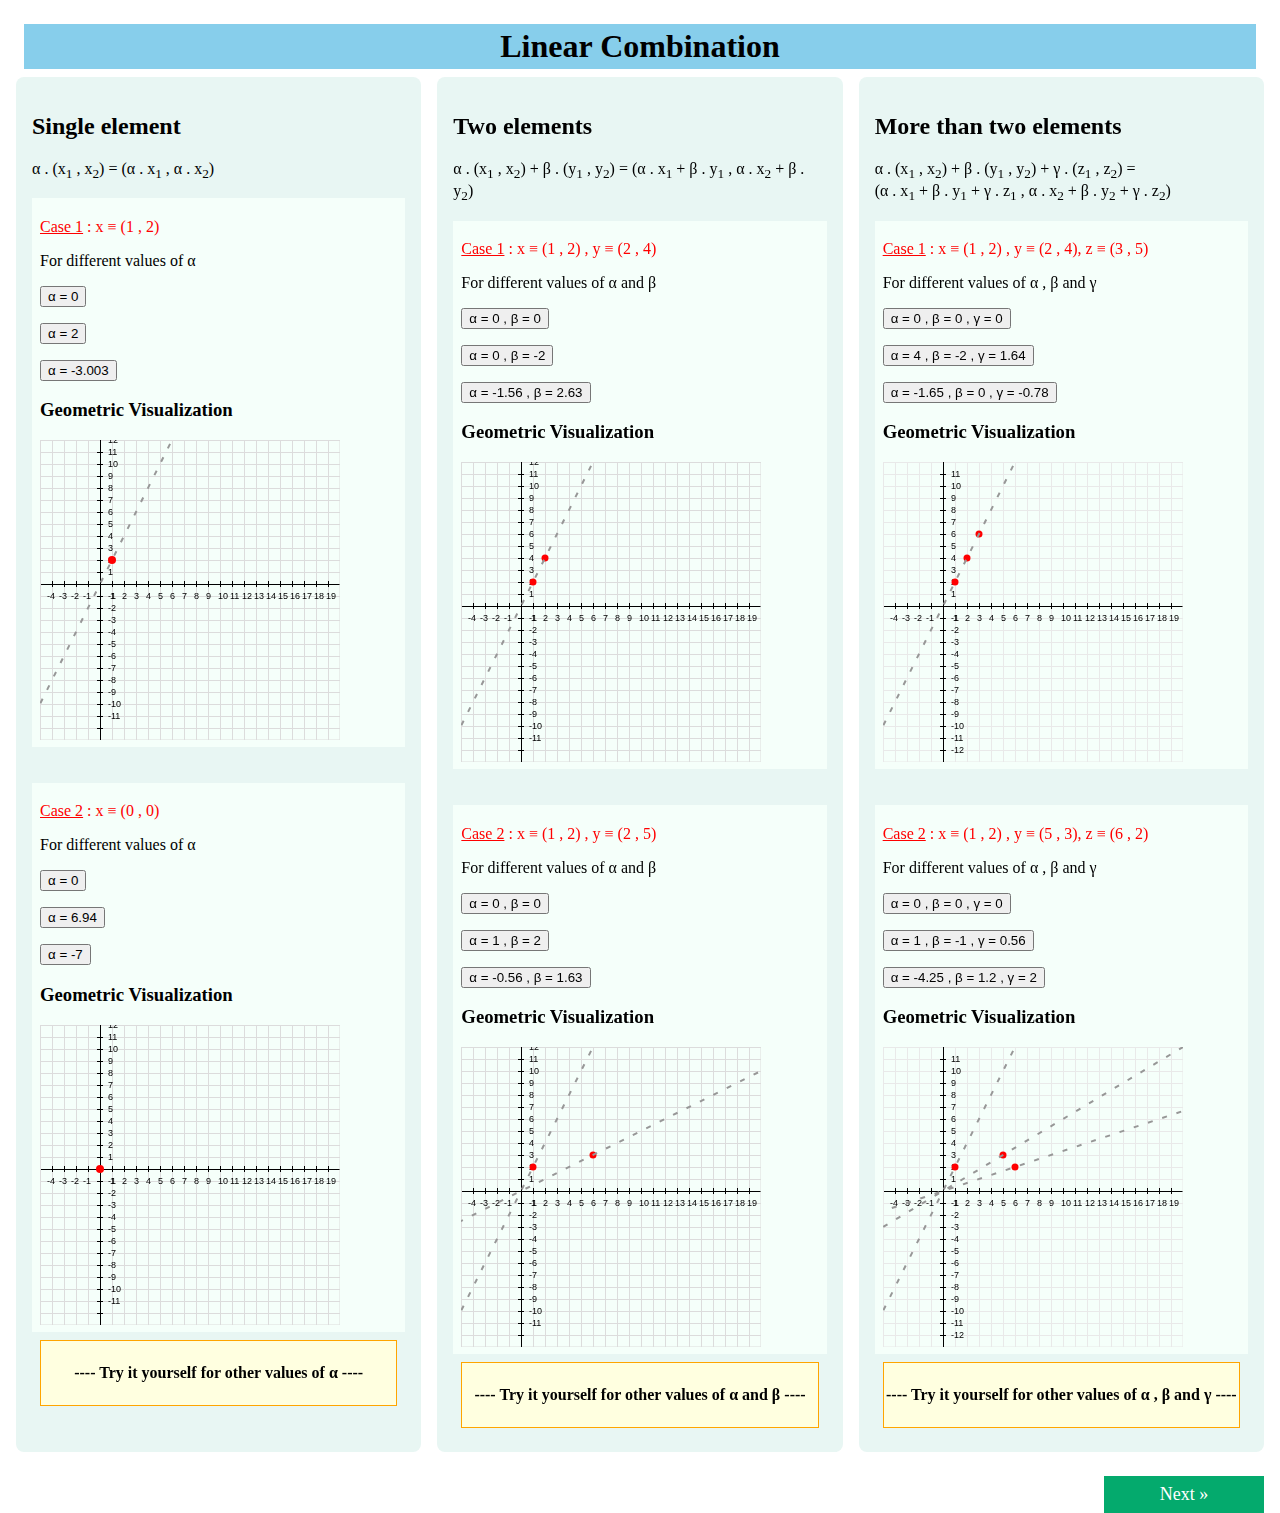
==== experiment/simulation/index.html @ bb5a6c42 "Add files via upload" ====
<!DOCTYPE html>
<html lang="en">
<head>
    <meta charset="utf-8" />
    <meta name="viewport" content="width=device-width" />
    <link rel="stylesheet" type="text/css" href="css/lc.css">
</head>
<style>
.next{
    background-color: #04AA6D;
    color: white;
    font-size: 18px;
    margin-top: 0.5rem;
    align-content: center;
    text-align: center;
    padding: 8px 16px;
    text-decoration: none;
    width:8rem;
    float:right;
}
.next:hover {
  background-color: #ada;
  color: black;
}
</style>
<body>
	<h2 class="pagehead">Linear Combination</h2>
    
	<div class="container">
    <div class="column">
    	
    	<h2>Single element</h2>
  		
  		<p>&alpha; . (x<sub>1</sub> , x<sub>2</sub>) = (&alpha; . x<sub>1</sub> , &alpha; . x<sub>2</sub>)</p>
        <div class="case">
        <p style="color:red;"><u>Case 1</u> : x &equiv; (1 , 2)</p>
        <p>For different values of &alpha;</p>
  		<input type="submit" value="&alpha; = 0" onclick="alphazero();"><br>
  		<p id='alphazero' style="color:blue;"></p>
  		
  		<input type="submit" value="&alpha; = 2" onclick="alphaptwo();"><br>
  		<p id='alphaptwo' style="color:darkviolet;"></p>
  		
  		<input type="submit" value="&alpha; = -3.003" onclick="alphaneg();"><br>
  		<p id='alphaneg' style="color:darkorange;"></p>
  		
  		
  		<h3>Geometric Visualization</h3>
    	<canvas id="my-canvas" width="300" height="300"></canvas><br>

        </div>
        <br><br>
        <div class="case">
        <p style="color:red;"><u>Case 2</u> : x &equiv; (0 , 0)</p>
        <p>For different values of &alpha;</p>
        <input type="submit" value="&alpha; = 0" onclick="azero();"><br>
        <p id='azero' style="color:blue;"></p>
        
        <input type="submit" value="&alpha; = 6.94" onclick="apos();"><br>
        <p id='apos' style="color:darkorange;"></p>
        
        <input type="submit" value="&alpha; = -7" onclick="aneg();"><br>
        <p id='aneg' style="color:darkviolet;"></p>
        
        
        <h3>Geometric Visualization</h3>
        <canvas id="mycanvas" width="300" height="300"></canvas><br>
        
        </div>
        <div class="alphavaluesnote">
            <H4 style="text-align: center;">---- Try it yourself for other values of &alpha; ----</H4>
        </div>

    </div>
    <div class="column">
    	<h2>Two elements</h2>
    	
    	<p>&alpha; . (x<sub>1</sub> , x<sub>2</sub>) + &beta; . (y<sub>1</sub> , y<sub>2</sub>) = (&alpha; . x<sub>1</sub> + &beta; . y<sub>1</sub>  ,  &alpha; . x<sub>2</sub> + &beta; . y<sub>2</sub>)</p>

        <div class="case">
        <p style="color:red;"><u>Case 1</u> : x &equiv; (1 , 2) , y &equiv; (2 , 4)</p>
        <p>For different values of &alpha; and &beta;</p>
    	<input type="submit" value="&alpha; = 0 , &beta; = 0" onclick="azerobzero();"><br>
    	<p id='azerobzero' style="color:blue;"></p>
    	
  		<input type="submit" value="&alpha; = 0 , &beta; = -2" onclick="azerobnum();"><br>
  		<p id='azerobnum' style="color:brown;"></p>
  		
  		<input type="submit" value="&alpha; = -1.56 , &beta; = 2.63" onclick="anumbnum();">
  		<p id='anumbnum' style="color:darkviolet;"></p>
    	
    	<h3>Geometric Visualization</h3>
    	<canvas id="canvas" width="300" height="300"></canvas><br>
        </div><br><br>

        <div class="case">
        <p style="color:red;"><u>Case 2</u> : x &equiv; (1 , 2) , y &equiv; (2 , 5)</p>
        <p>For different values of &alpha; and &beta;</p>
        <input type="submit" value="&alpha; = 0 , &beta; = 0" onclick="abzero();"><br>
        <p id='abzero' style="color:blue;"></p>
        
        <input type="submit" value="&alpha; = 1 , &beta; = 2" onclick="abpos();"><br>
        <p id='abpos' style="color:brown;"></p>
        
        <input type="submit" value="&alpha; = -0.56 , &beta; = 1.63" onclick="abneg();">
        <p id='abneg' style="color:darkviolet;"></p>
        
        <h3>Geometric Visualization</h3>
        <canvas id="abcanvas" width="300" height="300"></canvas><br>
        
        </div>
    	<div class="alphavaluesnote">
            <H4 style="text-align: center;">---- Try it yourself for other values of &alpha; and &beta; ----</H4>
        </div>
    </div>
    <div class="column">
    	<h2>More than two elements</h2>

        <p>&alpha; . (x<sub>1</sub> , x<sub>2</sub>) + &beta; . (y<sub>1</sub> , y<sub>2</sub>) + &gamma; . (z<sub>1</sub> , z<sub>2</sub>) = <br>(&alpha; . x<sub>1</sub> + &beta; . y<sub>1</sub> + &gamma; . z<sub>1</sub>  ,  &alpha; . x<sub>2</sub> + &beta; . y<sub>2</sub> + &gamma; . z<sub>2</sub>)</p>
        

        <div class="case">
        <p style="color:red;"><u>Case 1</u> : x &equiv; (1 , 2) , y &equiv; (2 , 4), z &equiv; (3 , 5)</p>
        <p>For different values of &alpha; , &beta; and &gamma;</p>
        <input type="submit" value="&alpha; = 0 , &beta; = 0 , &gamma; = 0" onclick="abgzero();"><br>
        <p id='abgzero' style="color:blue;"></p>
        
        <input type="submit" value="&alpha; = 4 , &beta; = -2 , &gamma; = 1.64" onclick="abgpos();"><br>
        <p id='abgpos' style="color:brown;"></p>
        
        <input type="submit" value="&alpha; = -1.65 , &beta; = 0 , &gamma; = -0.78" onclick="abgneg();">
        <p id='abgneg' style="color:darkviolet;"></p>
        
        <h3>Geometric Visualization</h3>
        <canvas id="mecanvas" width="300" height="300"></canvas><br>
        
        </div><br><br>
        <div class="case">
        <p style="color:red;"><u>Case 2</u> : x &equiv; (1 , 2) , y &equiv; (5 , 3), z &equiv; (6 , 2)</p>
        <p>For different values of &alpha; , &beta; and &gamma;</p>
        <input type="submit" value="&alpha; = 0 , &beta; = 0 , &gamma; = 0" onclick="abgzero2();"><br>
        <p id='abgzero2' style="color:blue;"></p>
        
        <input type="submit" value="&alpha; = 1 , &beta; = -1 , &gamma; = 0.56" onclick="abgpos2();"><br>
        <p id='abgpos2' style="color:brown;"></p>
        
        <input type="submit" value="&alpha; = -4.25 , &beta; = 1.2 , &gamma; = 2" onclick="abgneg2();">
        <p id='abgneg2' style="color:darkviolet;"></p>
        
        <h3>Geometric Visualization</h3>
        <canvas id="abgcanvas" width="300" height="300"></canvas><br>
        
        </div>
        <div class="alphavaluesnote">
            <H4 style="text-align: center;">---- Try it yourself for other values of &alpha; , &beta; and &gamma; ----</H4>
        </div>

    </div>
</div>
<p style="float:center; align-content:right;">
    <a href="./span.html" class="next" >Next &raquo;</a>
</p><br>
</body>

<script src="js/lc.js"></script>

</html>
---- experiment/simulation/css/lc.css ----
body {
  margin: 0;
  padding: 1rem;
}

.container {
  display: grid;
  grid-template-columns: 1fr 1fr 1fr;
  gap: 1rem;
}

.column {
  padding: 1rem;
  border-radius: 8px;
  background-color: rgb(232,246,243);
}

@media (max-width: 1024px) {
  .container {
    grid-template-columns: 1fr;
  }
}

.insidecontainer {
  display: grid;
  grid-template-columns: 1fr 1fr 1fr;
  gap: 1rem;
}

.insidecolumn {
  padding: 1rem;
  border-radius: 8px;
  background-color: rgb(232,246,243);
}

@media (max-width: 1024px) {
  .insidecontainer {
    grid-template-columns: 1fr;
  }
}

.pagehead{
	display: block;
	text-align: center;
	border: 1px solid #87ceeb;;
	background-color: #87ceeb;
	padding: 0.2rem 0.2rem 0.2rem 0.2rem;
	float:center;
	margin: 0.5rem;
	font-size: 32px;
}

.alphavaluesnote{
	display: block;
	text-align: center;
	border: 1px solid orange;
	background-color: lightyellow;
	padding: 0.1rem 0.1rem 0.1rem 0.1rem;
	float:center;
	margin: 0.5rem;
}

.ques1{
	border-radius: 25px;
	background-color: orange;
	border: 2px solid red;
	padding: .2rem;
	display: block;
	margin:0.5rem 0.5rem 0.5rem 0.5rem;
	float: center;
}

.yesnobtn{
    background-color:mediumturquoise;
    align-items: center;
    align-content: center;
    text-align: center;
    font-style:bold italic;
    font-size: 14px;
    color:black;
    border:.5px solid black;
}
.yesnobtn:hover{
    background-color: darkcyan;
    color:white;
}
.case{
    background-color: mintcream;
    padding: 0.2rem 0.2rem 0.2rem 0.5rem;
}
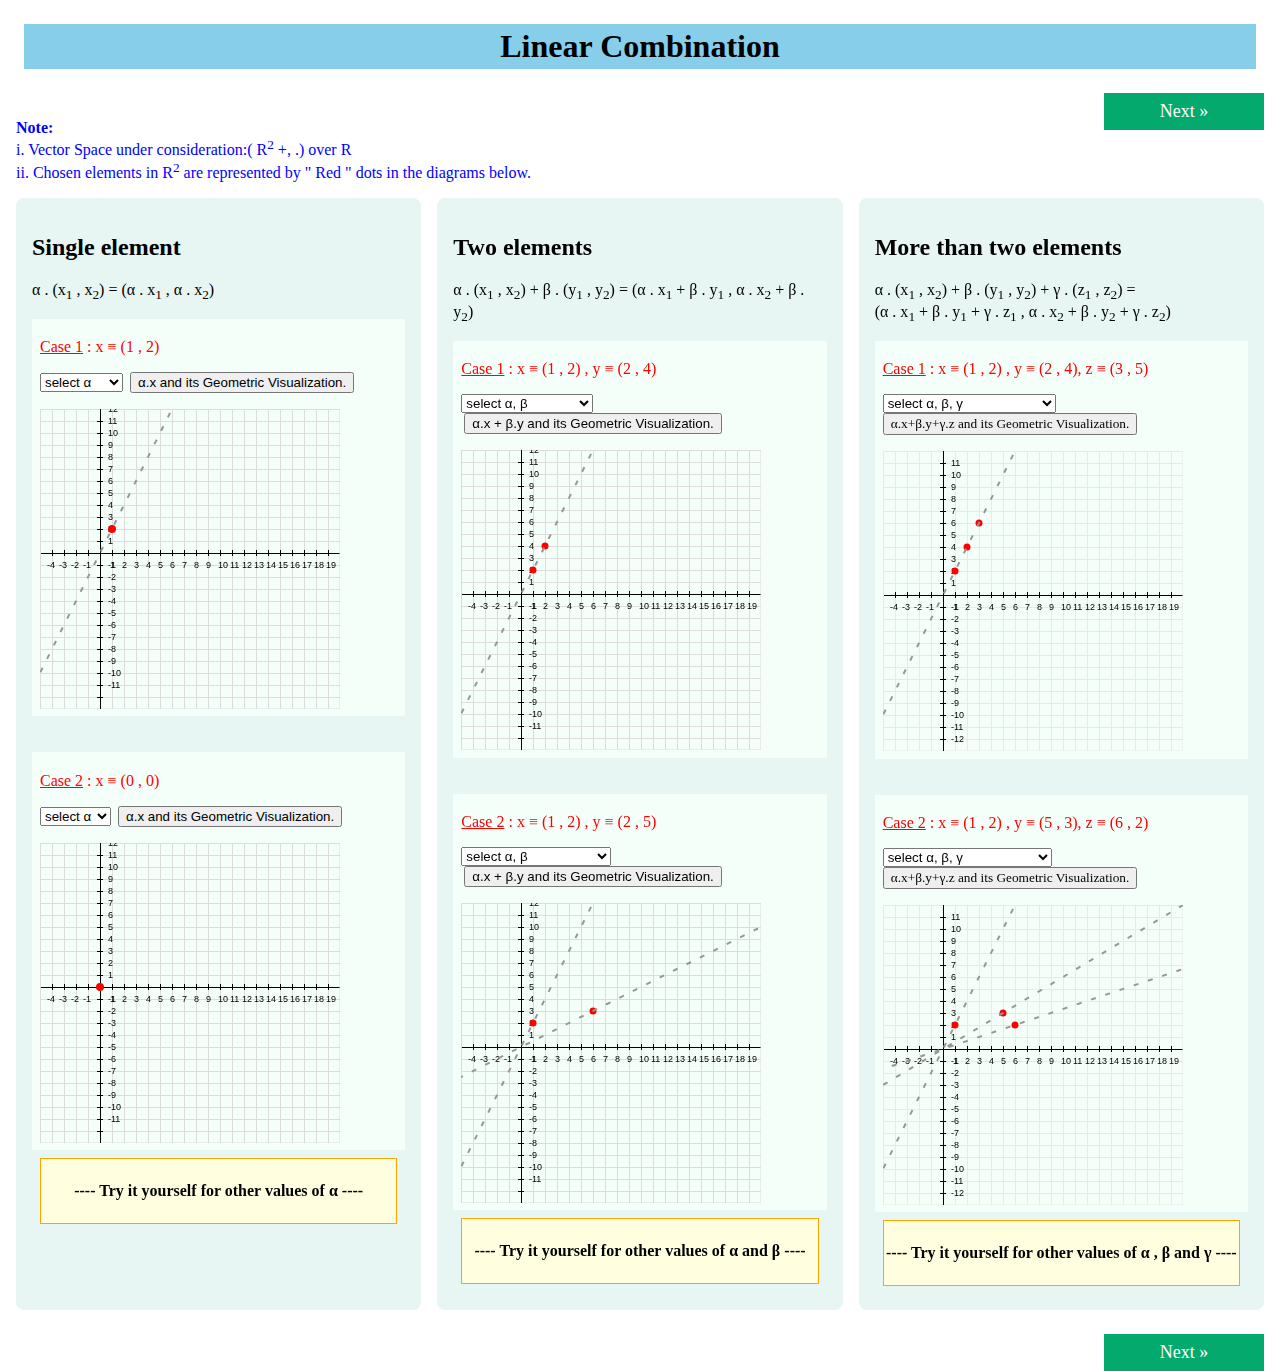
==== commit fc142a53: "Update index.html" ====
--- a/experiment/simulation/index.html
+++ b/experiment/simulation/index.html
@@ -22,19 +22,43 @@
   background-color: #ada;
   color: black;
 }
+
+
 </style>
 <body>
 	<h2 class="pagehead">Linear Combination</h2>
+    <p style="float:center; align-content:right;">
+        <a href="./span.html" class="next" >Next &raquo;</a>
+    </p><br>
+    <p id='note' style="font-size: 1rem; color:blue;"><b>Note:</b><br> i.  Vector Space under consideration:( R<sup>2</sup> +, .) over R <br> ii. Chosen elements in R<sup>2</sup> are represented by " Red " dots in the diagrams below. </p>
+	<div class="container">
+       
+    <div class="column">
+    	
+    	<h2>Single element</h2>
+  		
+  		<p>&alpha; . (x<sub>1</sub> , x<sub>2</sub>) = (&alpha; . x<sub>1</sub> , &alpha; . x<sub>2</sub>)</p>
+        <div class="case">
+        <p style="color:red;"><u>Case 1</u> : x &equiv; (1 , 2)</p>
+
+        <form onsubmit="handleSubmit(event)">
+            <label for="alphavalues">
+                <div class="inline-elements">
+                <select name="alphavalues" id="alphavalues">
+                    <option value="null">select &alpha;</option>
+                    <option value="0">&alpha; = 0</option>
+                    <option value="2">&alpha; = 2</option>
+                    <option value="-3.003">&alpha; = -3.003</option>
+                </select> <input type="submit" value="&alpha;.x and its Geometric Visualization." style="margin-left:3px ;">
+                    
+                    <p id=""></p>
+                </div>
+                <p id="res"></p>
+            </label>
+        </form>
     
-	<div class="container">
-    <div class="column">
-    	
-    	<h2>Single element</h2>
-  		
-  		<p>&alpha; . (x<sub>1</sub> , x<sub>2</sub>) = (&alpha; . x<sub>1</sub> , &alpha; . x<sub>2</sub>)</p>
-        <div class="case">
-        <p style="color:red;"><u>Case 1</u> : x &equiv; (1 , 2)</p>
-        <p>For different values of &alpha;</p>
+          
+        <!-- <h3>Geometric Visualization of chosen &alpha; and x</h3>
   		<input type="submit" value="&alpha; = 0" onclick="alphazero();"><br>
   		<p id='alphazero' style="color:blue;"></p>
   		
@@ -42,17 +66,35 @@
   		<p id='alphaptwo' style="color:darkviolet;"></p>
   		
   		<input type="submit" value="&alpha; = -3.003" onclick="alphaneg();"><br>
-  		<p id='alphaneg' style="color:darkorange;"></p>
-  		
-  		
-  		<h3>Geometric Visualization</h3>
+  		<p id='alphaneg' style="color:darkorange;"></p> -->
+  		
+  		
+  		
     	<canvas id="my-canvas" width="300" height="300"></canvas><br>
 
         </div>
         <br><br>
         <div class="case">
         <p style="color:red;"><u>Case 2</u> : x &equiv; (0 , 0)</p>
-        <p>For different values of &alpha;</p>
+
+        <form onsubmit="handleSubmit2(event)">
+            <label for="alphavalues">
+                
+                <div class="inline-elements">
+                <select name="alphavalues" id="alphavalues2">
+                    <option value="null">select &alpha;</option>
+                    <option value="0">&alpha; = 0</option>
+                    <option value="6.94">&alpha; = 6.94</option>
+                    <option value="-7">&alpha; = -7</option>
+                </select> <input type="submit" value="&alpha;.x and its Geometric Visualization." style="margin-left:3px ;">
+             
+                <p id="res2"></p>
+            </div>
+            
+        </label>
+        </form>
+         
+        <!-- <h3>Geometric Visualization of chosen &alpha; and x</h3>
         <input type="submit" value="&alpha; = 0" onclick="azero();"><br>
         <p id='azero' style="color:blue;"></p>
         
@@ -60,10 +102,9 @@
         <p id='apos' style="color:darkorange;"></p>
         
         <input type="submit" value="&alpha; = -7" onclick="aneg();"><br>
-        <p id='aneg' style="color:darkviolet;"></p>
-        
-        
-        <h3>Geometric Visualization</h3>
+        <p id='aneg' style="color:darkviolet;"></p> -->
+        
+        
         <canvas id="mycanvas" width="300" height="300"></canvas><br>
         
         </div>
@@ -79,7 +120,25 @@
 
         <div class="case">
         <p style="color:red;"><u>Case 1</u> : x &equiv; (1 , 2) , y &equiv; (2 , 4)</p>
-        <p>For different values of &alpha; and &beta;</p>
+
+        <form onsubmit="handleSubmit3(event)">
+                <label for="alphavalues" >
+                    <div class="inline-elements">
+                <select name="alphavalues" id="alphavalues3">
+                    <option value="null">select &alpha;,  &beta;</option>
+                    <option value="0">&alpha; = 0, &beta; = 0</option>
+                    <option value="1">&alpha; = 0, &beta; = -2</option>
+                    <option value="2">&alpha; = -1.56, &beta; = 2.63</option>
+                </select> <input type="submit" value="&alpha;.x + &beta;.y and its Geometric Visualization." style="margin-left:3px ;">
+              
+                    <p id="res3"></p>
+                </div>
+                
+            </label>
+        </form>
+      
+
+        <!-- <h3>Geometric Visualization of chosen &alpha;, &beta; and x</h3>
     	<input type="submit" value="&alpha; = 0 , &beta; = 0" onclick="azerobzero();"><br>
     	<p id='azerobzero' style="color:blue;"></p>
     	
@@ -89,13 +148,29 @@
   		<input type="submit" value="&alpha; = -1.56 , &beta; = 2.63" onclick="anumbnum();">
   		<p id='anumbnum' style="color:darkviolet;"></p>
     	
-    	<h3>Geometric Visualization</h3>
+    	 -->
     	<canvas id="canvas" width="300" height="300"></canvas><br>
         </div><br><br>
 
         <div class="case">
         <p style="color:red;"><u>Case 2</u> : x &equiv; (1 , 2) , y &equiv; (2 , 5)</p>
-        <p>For different values of &alpha; and &beta;</p>
+
+        <form onsubmit="handleSubmit4(event)">
+            <label for="alphavalues" >
+                <div class="inline-elements">
+            <select name="alphavalues" id="alphavalues4">
+                <option value="null">select &alpha;,  &beta;</option>
+                <option value="0">&alpha; = 0, &beta; = 0</option>
+                <option value="1">&alpha; = 52.2, &beta; = -19.6</option>
+                <option value="2">&alpha; = 36.90, &beta; = −13.84</option>
+            </select> <input type="submit" value="&alpha;.x + &beta;.y and its Geometric Visualization." style="margin-left:3px ;">
+                
+                <p id="res4"></p>
+            </div>
+         
+        </label>
+    </form>
+        <!-- <h3>Geometric Visualization of chosen &alpha;, &beta; and x</h3>
         <input type="submit" value="&alpha; = 0 , &beta; = 0" onclick="abzero();"><br>
         <p id='abzero' style="color:blue;"></p>
         
@@ -103,9 +178,8 @@
         <p id='abpos' style="color:brown;"></p>
         
         <input type="submit" value="&alpha; = -0.56 , &beta; = 1.63" onclick="abneg();">
-        <p id='abneg' style="color:darkviolet;"></p>
-        
-        <h3>Geometric Visualization</h3>
+        <p id='abneg' style="color:darkviolet;"></p> -->
+        
         <canvas id="abcanvas" width="300" height="300"></canvas><br>
         
         </div>
@@ -121,23 +195,44 @@
 
         <div class="case">
         <p style="color:red;"><u>Case 1</u> : x &equiv; (1 , 2) , y &equiv; (2 , 4), z &equiv; (3 , 5)</p>
-        <p>For different values of &alpha; , &beta; and &gamma;</p>
-        <input type="submit" value="&alpha; = 0 , &beta; = 0 , &gamma; = 0" onclick="abgzero();"><br>
-        <p id='abgzero' style="color:blue;"></p>
-        
-        <input type="submit" value="&alpha; = 4 , &beta; = -2 , &gamma; = 1.64" onclick="abgpos();"><br>
-        <p id='abgpos' style="color:brown;"></p>
-        
-        <input type="submit" value="&alpha; = -1.65 , &beta; = 0 , &gamma; = -0.78" onclick="abgneg();">
-        <p id='abgneg' style="color:darkviolet;"></p>
-        
-        <h3>Geometric Visualization</h3>
+        <form onsubmit="handleSubmit5(event)">
+            <label for="alphavalues" >
+                <div class="inline-elements">
+            <select name="alphavalues" id="alphavalues5">
+                <option value="null">select &alpha;,  &beta;, &gamma;</option>
+                <option value="0">&alpha; = 0, &beta; = 0, &gamma; = 0</option>
+                <option value="1">&alpha; = 4, &beta; = -2, &gamma; = 1.64</option>
+                <option value="2">&alpha; = -1.65, &beta; = 0, &gamma; = -0.78</option>
+            </select> <input type="submit" style="font-family: 'Times New Roman', Times, serif;" value="&alpha;.x+&beta;.y+&gamma;.z and its Geometric Visualization." style="margin-left:3px ;">
+               
+                <p id="res5"></p>
+            </div>
+        </label>
+    </form>
+        
+        
         <canvas id="mecanvas" width="300" height="300"></canvas><br>
         
         </div><br><br>
         <div class="case">
         <p style="color:red;"><u>Case 2</u> : x &equiv; (1 , 2) , y &equiv; (5 , 3), z &equiv; (6 , 2)</p>
-        <p>For different values of &alpha; , &beta; and &gamma;</p>
+
+        <form onsubmit="handleSubmit6(event)">
+            <label for="alphavalues" >
+                <div class="inline-elements">
+            <select name="alphavalues" id="alphavalues6">
+                <option value="null">select &alpha;,  &beta;, &gamma;</option>
+                <option value="0">&alpha; = 0, &beta; = 0, &gamma; = 0</option>
+                <option value="1">&alpha; = 1, &beta; = -1, &gamma; = 0.56</option>
+                <option value="2">&alpha; = -1.46, &beta; = 1.84, &gamma; = 1</option>
+            </select> <input type="submit" style="font-family: 'Times New Roman', Times, serif;" value="&alpha;.x+&beta;.y+&gamma;.z and its Geometric Visualization." style="margin-left:3px ;">
+               
+                <p id="res6"></p>
+            </div>
+         
+        </label>
+    </form>
+        <!-- <h3>Geometric Visualization of chosen &alpha;, &beta;, &gamma; and x</h3>
         <input type="submit" value="&alpha; = 0 , &beta; = 0 , &gamma; = 0" onclick="abgzero2();"><br>
         <p id='abgzero2' style="color:blue;"></p>
         
@@ -146,8 +241,8 @@
         
         <input type="submit" value="&alpha; = -4.25 , &beta; = 1.2 , &gamma; = 2" onclick="abgneg2();">
         <p id='abgneg2' style="color:darkviolet;"></p>
-        
-        <h3>Geometric Visualization</h3>
+         -->
+     
         <canvas id="abgcanvas" width="300" height="300"></canvas><br>
         
         </div>
@@ -164,4 +259,4 @@
 
 <script src="js/lc.js"></script>
 
-</html>+</html>
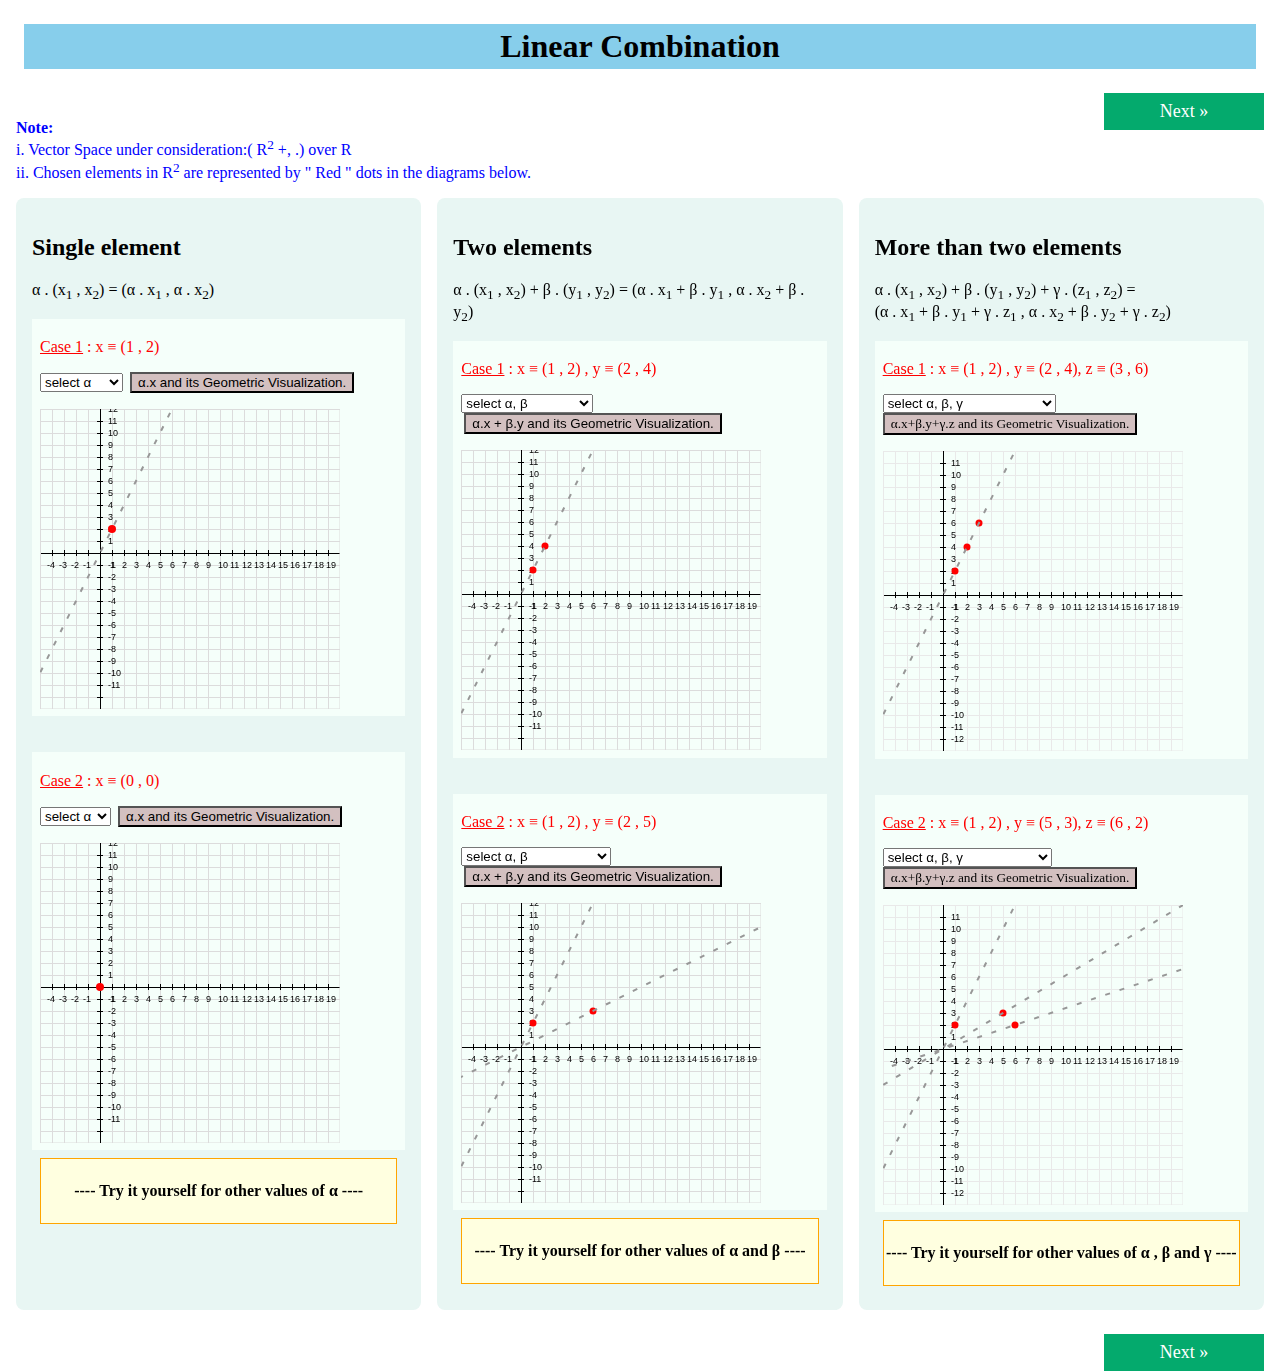
==== commit db1fe879: "update 18 Mar 25" ====
--- a/experiment/simulation/index.html
+++ b/experiment/simulation/index.html
@@ -23,6 +23,11 @@
   color: black;
 }
 
+.submitbtn{
+    background-color: rgb(211, 192, 192);
+    cursor: pointer;
+}
+
 
 </style>
 <body>
@@ -49,7 +54,7 @@
                     <option value="0">&alpha; = 0</option>
                     <option value="2">&alpha; = 2</option>
                     <option value="-3.003">&alpha; = -3.003</option>
-                </select> <input type="submit" value="&alpha;.x and its Geometric Visualization." style="margin-left:3px ;">
+                </select> <input class="submitbtn" type="submit" value="&alpha;.x and its Geometric Visualization." style="margin-left:3px ;">
                     
                     <p id=""></p>
                 </div>
@@ -86,7 +91,7 @@
                     <option value="0">&alpha; = 0</option>
                     <option value="6.94">&alpha; = 6.94</option>
                     <option value="-7">&alpha; = -7</option>
-                </select> <input type="submit" value="&alpha;.x and its Geometric Visualization." style="margin-left:3px ;">
+                </select> <input class="submitbtn" type="submit" value="&alpha;.x and its Geometric Visualization." style="margin-left:3px ;">
              
                 <p id="res2"></p>
             </div>
@@ -129,7 +134,7 @@
                     <option value="0">&alpha; = 0, &beta; = 0</option>
                     <option value="1">&alpha; = 0, &beta; = -2</option>
                     <option value="2">&alpha; = -1.56, &beta; = 2.63</option>
-                </select> <input type="submit" value="&alpha;.x + &beta;.y and its Geometric Visualization." style="margin-left:3px ;">
+                </select> <input class="submitbtn" type="submit" value="&alpha;.x + &beta;.y and its Geometric Visualization." style="margin-left:3px ;">
               
                     <p id="res3"></p>
                 </div>
@@ -163,7 +168,7 @@
                 <option value="0">&alpha; = 0, &beta; = 0</option>
                 <option value="1">&alpha; = 52.2, &beta; = -19.6</option>
                 <option value="2">&alpha; = 36.90, &beta; = −13.84</option>
-            </select> <input type="submit" value="&alpha;.x + &beta;.y and its Geometric Visualization." style="margin-left:3px ;">
+            </select> <input class="submitbtn" type="submit" value="&alpha;.x + &beta;.y and its Geometric Visualization." style="margin-left:3px ;">
                 
                 <p id="res4"></p>
             </div>
@@ -194,7 +199,7 @@
         
 
         <div class="case">
-        <p style="color:red;"><u>Case 1</u> : x &equiv; (1 , 2) , y &equiv; (2 , 4), z &equiv; (3 , 5)</p>
+        <p style="color:red;"><u>Case 1</u> : x &equiv; (1 , 2) , y &equiv; (2 , 4), z &equiv; (3 , 6)</p>
         <form onsubmit="handleSubmit5(event)">
             <label for="alphavalues" >
                 <div class="inline-elements">
@@ -203,7 +208,7 @@
                 <option value="0">&alpha; = 0, &beta; = 0, &gamma; = 0</option>
                 <option value="1">&alpha; = 4, &beta; = -2, &gamma; = 1.64</option>
                 <option value="2">&alpha; = -1.65, &beta; = 0, &gamma; = -0.78</option>
-            </select> <input type="submit" style="font-family: 'Times New Roman', Times, serif;" value="&alpha;.x+&beta;.y+&gamma;.z and its Geometric Visualization." style="margin-left:3px ;">
+            </select> <input class="submitbtn" type="submit" style="font-family: 'Times New Roman', Times, serif;" value="&alpha;.x+&beta;.y+&gamma;.z and its Geometric Visualization." style="margin-left:3px ;">
                
                 <p id="res5"></p>
             </div>
@@ -225,7 +230,7 @@
                 <option value="0">&alpha; = 0, &beta; = 0, &gamma; = 0</option>
                 <option value="1">&alpha; = 1, &beta; = -1, &gamma; = 0.56</option>
                 <option value="2">&alpha; = -1.46, &beta; = 1.84, &gamma; = 1</option>
-            </select> <input type="submit" style="font-family: 'Times New Roman', Times, serif;" value="&alpha;.x+&beta;.y+&gamma;.z and its Geometric Visualization." style="margin-left:3px ;">
+            </select> <input class="submitbtn" type="submit" style="font-family: 'Times New Roman', Times, serif;" value="&alpha;.x+&beta;.y+&gamma;.z and its Geometric Visualization." style="margin-left:3px ;">
                
                 <p id="res6"></p>
             </div>
